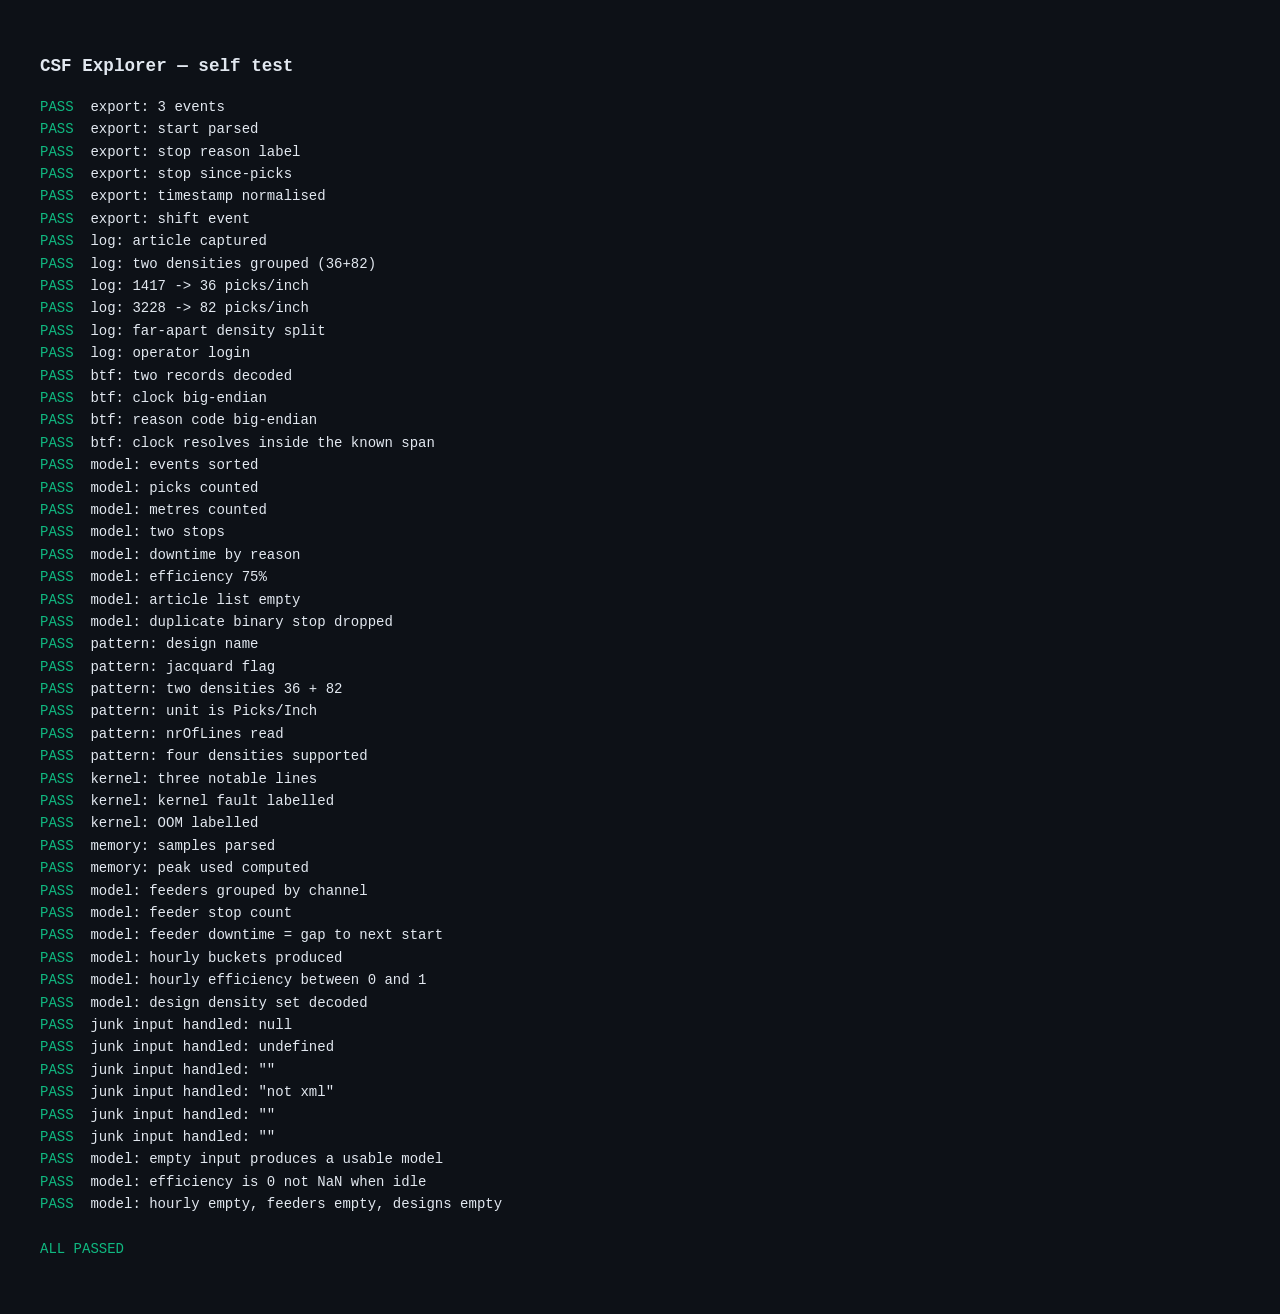
==== selftest.html @ e0f9230a "Updates" ====
<!DOCTYPE html>
<html lang="en" data-theme="dark">
<head>
<meta charset="UTF-8">
<title>CSF Explorer — self test</title>
<style>
  body { background: #0d1117; color: #e2e8f0; font: 14px/1.6 ui-monospace, monospace; padding: 2rem; }
  .pass { color: #10b981; } .fail { color: #ef4444; } h1 { font-size: 1.1rem; margin-bottom: 1rem; }
</style>
</head>
<body>
<h1>CSF Explorer — self test</h1>
<pre id="out"></pre>

<script src="js/decode.js"></script>
<script src="js/model.js"></script>
<script>
const out = document.getElementById('out');
let failed = 0;
function check(name, cond, got) {
  const ok = !!cond;
  if (!ok) failed++;
  out.innerHTML += `<span class="${ok ? 'pass' : 'fail'}">${ok ? 'PASS' : 'FAIL'}</span>  ${name}` +
    (ok ? '' : `  → got: ${got}`) + '\n';
}

// ── export XML ──
const xml = `<production>
<data date="2026/09/29" time="05:13:24" serial="453844" shift="B" absolute_picks="176498478" absolute_length="49822.73" type="start" subtype1="start"/>
<data date="2026/09/29" time="05:13:37" serial="453844" shift="B" absolute_picks="176498565" absolute_length="49822.74" type="stop" subtype1="filling" subtype2="FD left gripper" channel="8" mssg_nr="60918" picks="87"/>
<data date="2026/09/29" time="08:00:00" serial="453844" shift="A" absolute_picks="176528038" absolute_length="49829.53" type="shift" subtype1="A"/>
</production>`;
const ev = [];
Decode.exportXml(xml, ev);
check('export: 3 events', ev.length === 3, ev.length);
check('export: start parsed', ev[0].kind === 'start' && ev[0].picks === 176498478, JSON.stringify(ev[0]));
check('export: stop reason label', ev[1].label === 'FD left gripper' && ev[1].mssg === 60918, JSON.stringify(ev[1]));
check('export: stop since-picks', ev[1].sincePicks === 87, ev[1].sincePicks);
check('export: timestamp normalised', ev[0].t === '2026-09-29T05:13:24', ev[0].t);
check('export: shift event', ev[2].kind === 'shift' && ev[2].title === 'A', JSON.stringify(ev[2]));

// ── text log: operator, article, pick variation grouping ──
const L = 'D;1;info;';
const log = [
  L + '2026-09-29T05:00:00.000;StyleFile.ActivateNewProdMonArticle.execute;Starting new production monitoring article: NS-1400-36-82.EP',
  L + '2026-09-29T05:00:10.000;Communication.RC90Poller.Poller.onModifyRequest;1: Request to change VGS_ID_PICK_DENSITY_PER_METER - 0 - 0 of type float to 1417.3228759765625',
  L + '2026-09-29T05:00:20.000;Communication.RC90Poller.Poller.onModifyRequest;1: Request to change VGS_ID_PICK_DENSITY_PER_METER - 0 - 0 of type float to 3228.346435546875',
  L + '2026-09-29T06:00:00.000;Communication.RC90Poller.Poller.onModifyRequest;1: Request to change VGS_ID_PICK_DENSITY_PER_METER - 0 - 0 of type float to 1968.50390625',
  L + '2026-09-29T07:00:00.000;Auth.onLogin;Logged in with session key: {abc-123}, userId: 42',
].join('\n');
const ev2 = [];
Decode.textLog(log, ev2, 'test');
const pick = ev2.filter(e => e.kind === 'pick');
check('log: article captured', ev2.some(e => e.kind === 'articleLog' && e.detail === 'NS-1400-36-82.EP'), JSON.stringify(ev2));
check('log: two densities grouped (36+82)', pick.length === 2 && pick[0].values.length === 2, JSON.stringify(pick));
check('log: 1417 -> 36 picks/inch', Math.round(pick[0].values[0] / 39.37) === 36, pick[0].values[0]);
check('log: 3228 -> 82 picks/inch', Math.round(pick[0].values[1] / 39.37) === 82, pick[0].values[1]);
check('log: far-apart density split', pick[1].values.length === 1, JSON.stringify(pick[1]));
check('log: operator login', ev2.some(e => e.kind === 'operator' && e.title === 'Operator Logged In'), '');

// ── btf: framing + big-endian reason code + clock ──
function record(type, clock, code) {
  const r = new Uint8Array(48);
  r.set([0x03, 0x00, 0x01, type], 0);
  new DataView(r.buffer).setUint32(4, clock);              // big-endian clock
  new DataView(r.buffer).setUint16(38, code);              // big-endian mssg_nr
  return r;
}
const bytes = new Uint8Array(96);
bytes.set(record(0x93, 0x8cd74631, 60918), 0);
bytes.set(record(0x93, 0x8cd74632, 50207), 48);
const raw = Decode.btfStartstopRaw([bytes]);
check('btf: two records decoded', raw.length === 2, JSON.stringify(raw));
check('btf: clock big-endian', raw[0].clock === 0x8cd74631, raw[0].clock && raw[0].clock.toString(16));
check('btf: reason code big-endian', raw[0].code === 60918 && raw[1].code === 50207, JSON.stringify(raw.map(r => r.code)));
const solved = Decode.btfToEvents(raw, Date.parse('2026-09-29T00:00:00Z') / 1000, Date.parse('2026-09-30T00:00:00Z') / 1000);
check('btf: clock resolves inside the known span', solved.events.length === 2, solved.events.length);

// ── model: efficiency, picks, downtime by reason ──
const m = Model.build([
  { t: '2026-09-29T08:00:00', kind: 'shift', title: 'A', src: 'export' },
  { t: '2026-09-29T08:00:00', kind: 'start', picks: 1000, length: 100, src: 'export' },
  { t: '2026-09-29T09:00:00', kind: 'stop', picks: 2000, length: 120, mssg: 60918, label: 'FD left gripper', src: 'export' },
  { t: '2026-09-29T09:30:00', kind: 'start', picks: 2000, length: 120, src: 'export' },
  { t: '2026-09-29T10:00:00', kind: 'stop', picks: 2600, length: 150, mssg: 50207, label: 'Manual stop', src: 'export' },
]);
check('model: events sorted', m.events.length === 5, m.events.length);
check('model: picks counted', m.picks === 1600, m.picks);
check('model: metres counted', m.metres === 50, m.metres);
check('model: two stops', m.stopCount === 2, m.stopCount);
check('model: downtime by reason', m.byReason.length === 2 && m.byReason[0].sec === 1800, JSON.stringify(m.byReason));
check('model: efficiency 75%', Math.abs(m.efficiency - 0.75) < 1e-9, m.efficiency);
check('model: article list empty', m.articles.length === 0, m.articles.length);

// ── model: binary stops duplicated by the export are dropped ──
const dup = Model.build([
  { t: '2026-09-29T08:00:00', kind: 'start', picks: 0, length: 0, src: 'export' },
  { t: '2026-09-29T08:10:00', kind: 'stop', picks: 100, length: 10, mssg: 50967, label: 'Bobbin', src: 'export' },
  { t: '2026-09-29T08:10:02', kind: 'stop', picks: 0, length: 0, mssg: 50967, label: 'Bobbin', src: 'btf' },
]);
check('model: duplicate binary stop dropped', dup.stopCount === 1, dup.stopCount);

// ── pattern records: the Jacquard design index tables ──
const patternXml = `<?xml version="1.0"?><machine><style><design name="Navsutra mc 9">
 <config><jacquard>TRUE</jacquard><patternCount>2</patternCount><patternList>Color,PickDensity</patternList>
 <selections><selection>0,1</selection></selections></config>
 <patterns><pattern type="Color"><attribs><source>External</source></attribs></pattern>
 <pattern type="PickDensity"><attribs><source>External</source></attribs></pattern></patterns>
 <indexTables><table type="Color"><nrOfLines>2</nrOfLines><data>1,0</data></table>
 <table type="PickDensity"><nrOfLines>2</nrOfLines><data>36.00,82.00</data>
 <attribs><indexUnit>Picks/Inch</indexUnit></attribs></table></indexTables></design></style></machine>`;
const design = Decode.patternDesign(new TextEncoder().encode(patternXml));
check('pattern: design name', design && design.design === 'Navsutra mc 9', design && design.design);
check('pattern: jacquard flag', design && design.jacquard === true, design && design.jacquard);
const pd = design.tables.find(t => t.type === 'PickDensity');
check('pattern: two densities 36 + 82', pd.values.join(',') === '36,82', pd.values);
check('pattern: unit is Picks/Inch', pd.unit === 'Picks/Inch', pd.unit);
check('pattern: nrOfLines read', pd.lines === 2, pd.lines);
const many = Decode.patternDesign(new TextEncoder().encode(patternXml.replace('36.00,82.00', '30.00,36.00,50.00,82.00').replace('<nrOfLines>2</nrOfLines><data>36', '<nrOfLines>4</nrOfLines><data>30')));
const manyPd = many.tables.find(t => t.type === 'PickDensity');
check('pattern: four densities supported', manyPd.values.length === 4, manyPd.values);

// ── kernel log + memory trace ──
const kern = Decode.kernelLog([
  'random noise',
  'Jan  1 10:00:01 host kernel: Oops: 0002 [#1] SMP PTI',
  'Jan  1 10:00:02 host kernel: Out of memory: Killed process 1234',
  'Jan  1 10:00:03 host kernel: thermal throttled',
].join('\n'), 'kernel');
check('kernel: three notable lines', kern.length === 3, kern.length);
check('kernel: kernel fault labelled', kern[0].title === 'Kernel fault', kern[0] && kern[0].title);
check('kernel: OOM labelled', kern[1].title === 'Out of memory', kern[1] && kern[1].title);
const mem = Decode.memoryTrace('Date;Total;Free;Available\n2026-01-01 00:00:00;8000000;2000000;2100000\n2026-01-01 00:01:00;8000000;1900000;1950000\n');
check('memory: samples parsed', mem && mem.samples === 2, mem && mem.samples);
check('memory: peak used computed', mem && Math.abs(mem.maxUsed - 75.625) < 0.01, mem && mem.maxUsed);

// ── model: feeders, hourly buckets, design sets ──
const fed = Model.build([
  { t: '2026-09-29T08:00:00', kind: 'start', picks: 0, length: 0, src: 'export' },
  { t: '2026-09-29T08:05:00', kind: 'stop', picks: 500, length: 10, mssg: 60918, channel: '8', label: 'FD left gripper', sincePicks: 500, src: 'export' },
  { t: '2026-09-29T08:20:00', kind: 'start', picks: 500, length: 10, src: 'export' },
  { t: '2026-09-29T08:25:00', kind: 'stop', picks: 700, length: 14, mssg: 60917, channel: '3', label: 'FD not taken', sincePicks: 200, src: 'export' },
], [{ design: 'Navsutra mc 9', jacquard: true, tables: [{ type: 'PickDensity', unit: 'Picks/Inch', lines: 2, values: [36, 82] }] }]);
check('model: feeders grouped by channel', fed.feeders.length === 2, fed.feeders.length);
check('model: feeder stop count', fed.feeders.find(f => f.channel === '8').stops === 1, JSON.stringify(fed.feeders));
check('model: feeder downtime = gap to next start', Math.round(fed.feeders.find(f => f.channel === '8').sec) === 900, fed.feeders.find(f => f.channel === '8').sec);
check('model: hourly buckets produced', fed.hourly.length === 1, fed.hourly.length);
check('model: hourly efficiency between 0 and 1', fed.hourly[0].efficiency > 0 && fed.hourly[0].efficiency < 1, fed.hourly[0].efficiency);
check('model: design density set decoded', fed.designs.length === 1 && fed.designs[0].densities.join(',') === '36,82', JSON.stringify(fed.designs));

// ── robustness: junk input must never throw ──
for (const junk of [null, undefined, '', 'not xml', '<data/>', '<data type="stop"/>']) {
  let threw = null;
  try {
    const out = [];
    Decode.exportXml(junk, out);
    Decode.textLog(junk, out, 'x');
    Decode.kernelLog(junk, 'x');
    Decode.machineDesc(junk); Decode.terminalDesc(junk); Decode.spareParts(junk); Decode.shiftRegimes(junk);
    Decode.patternDesign(junk ? new TextEncoder().encode(junk) : junk);
    Decode.btfRecords(junk ? new Uint8Array(8) : junk);
  } catch (e) { threw = e.message; }
  check('junk input handled: ' + JSON.stringify(junk), !threw, threw);
}
const empty = Model.build([], []);
check('model: empty input produces a usable model', empty.events.length === 0 && empty.picks === 0 && empty.feeders.length === 0, JSON.stringify(empty.events));
check('model: efficiency is 0 not NaN when idle', empty.efficiency === 0, empty.efficiency);
check('model: hourly empty, feeders empty, designs empty', !empty.hourly.length && !empty.designs.length, '');

out.innerHTML += `\n<span class="${failed ? 'fail' : 'pass'}">${failed ? failed + ' FAILED' : 'ALL PASSED'}</span>\n`;
</script>
</body>
</html>
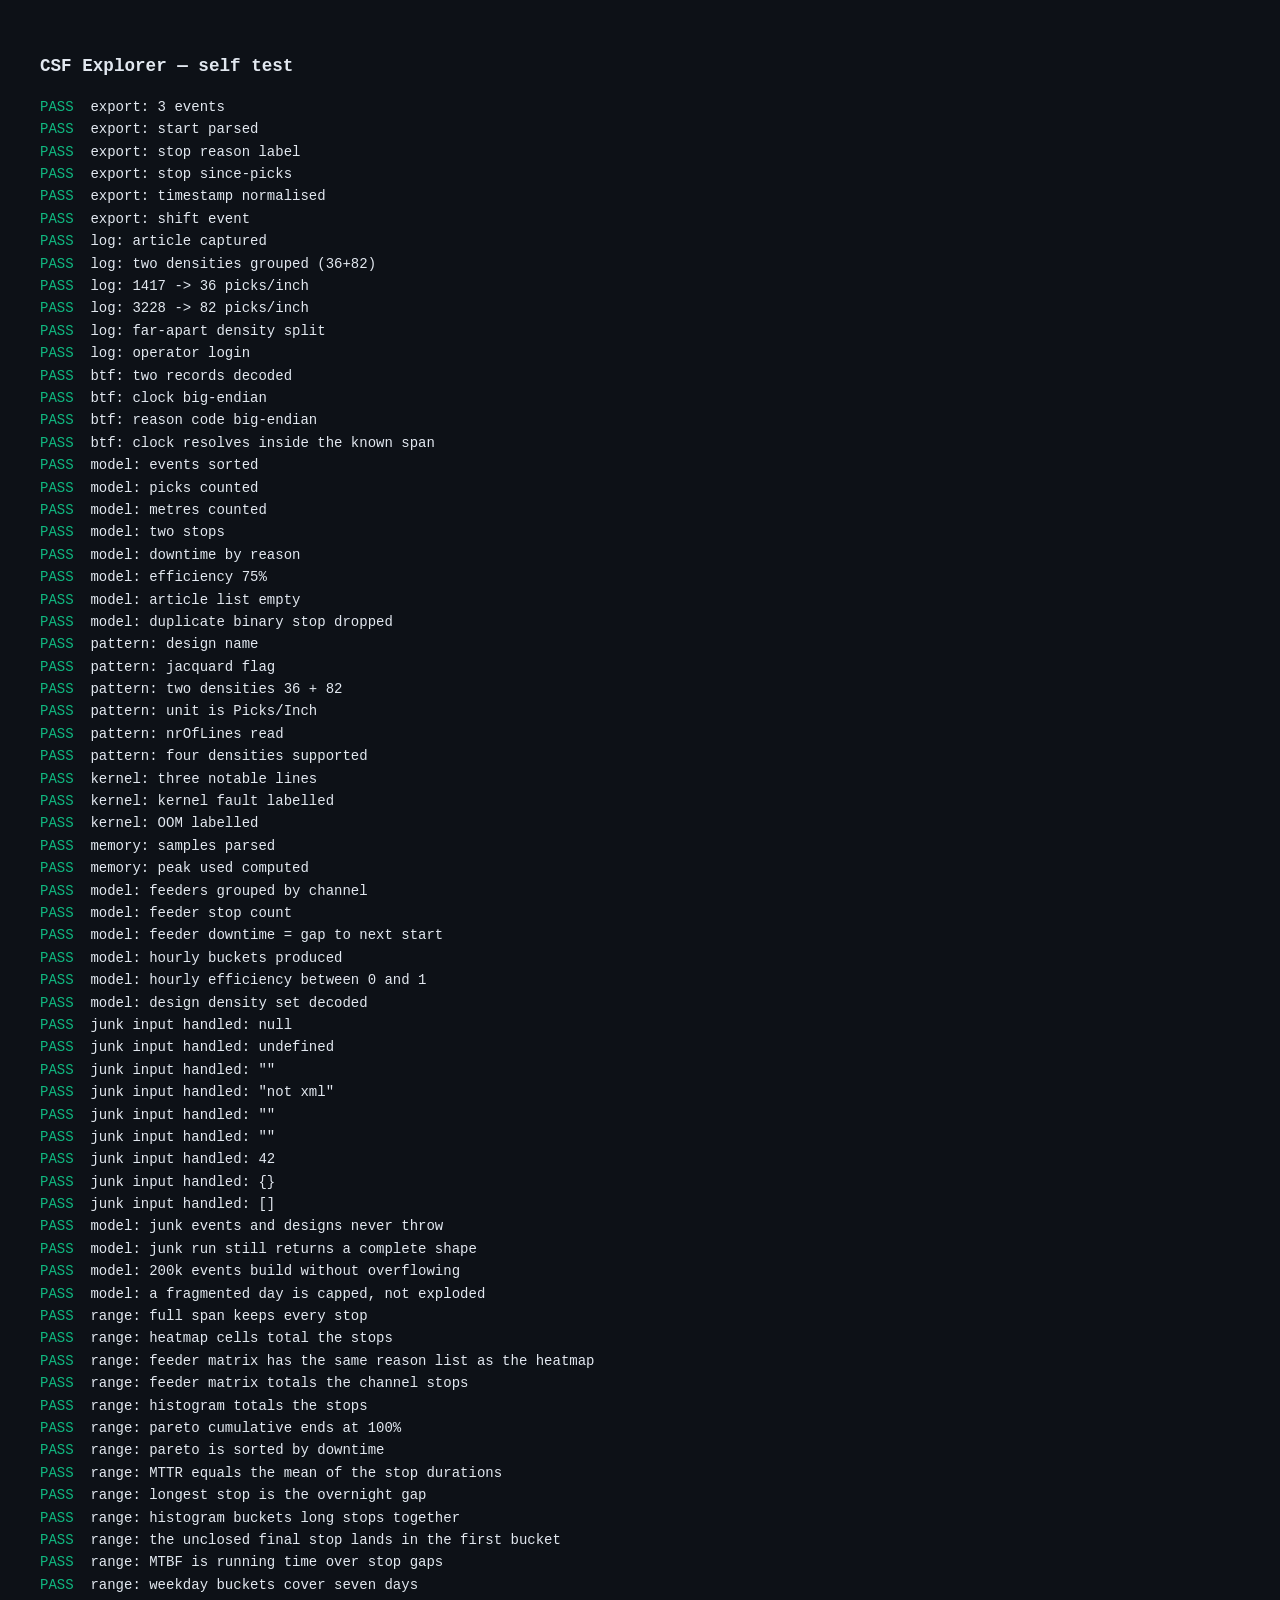
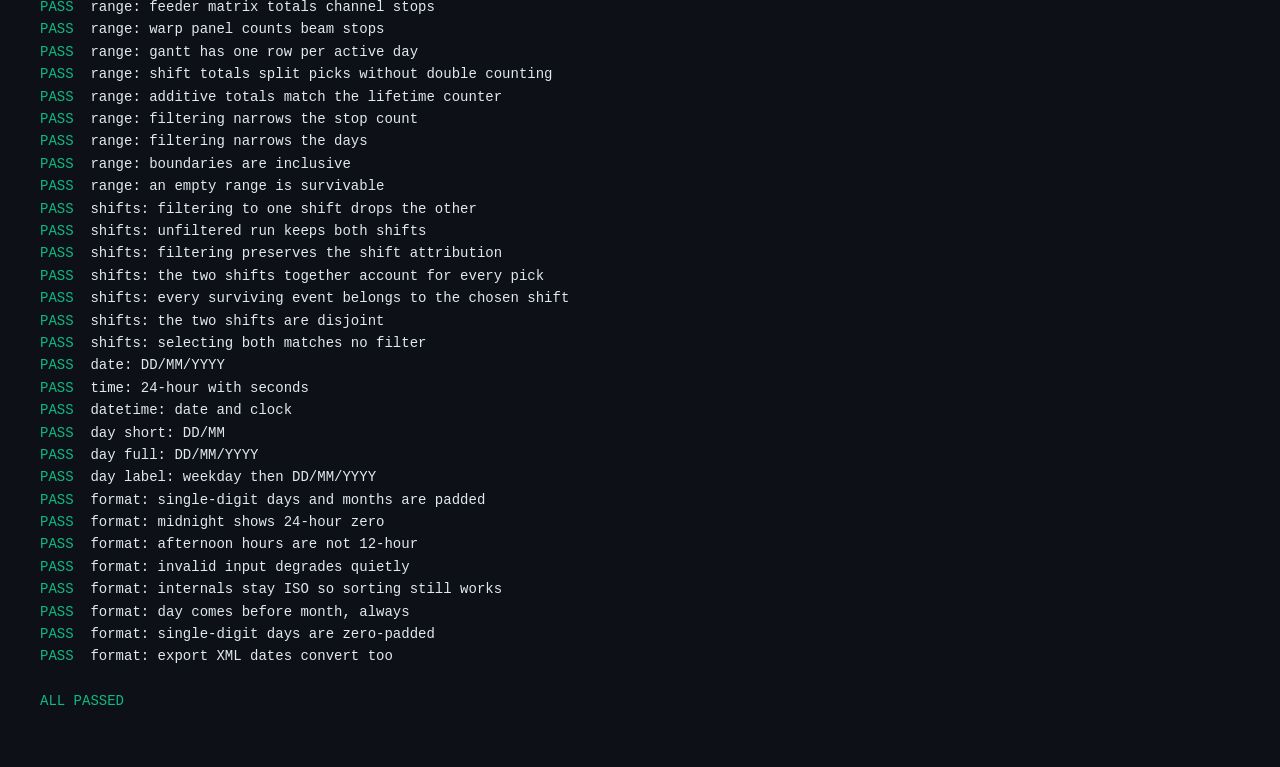
==== commit b1725282: "More Analytics" ====
--- a/selftest.html
+++ b/selftest.html
@@ -148,24 +148,139 @@
 check('model: hourly efficiency between 0 and 1', fed.hourly[0].efficiency > 0 && fed.hourly[0].efficiency < 1, fed.hourly[0].efficiency);
 check('model: design density set decoded', fed.designs.length === 1 && fed.designs[0].densities.join(',') === '36,82', JSON.stringify(fed.designs));
 
-// ── robustness: junk input must never throw ──
-for (const junk of [null, undefined, '', 'not xml', '<data/>', '<data type="stop"/>']) {
+// ── resilience: nothing here may throw, whatever it is handed ──
+for (const junk of [null, undefined, '', 'not xml', '<data/>', '<data type="stop"/>', 42, {}, []]) {
   let threw = null;
   try {
     const out = [];
     Decode.exportXml(junk, out);
     Decode.textLog(junk, out, 'x');
     Decode.kernelLog(junk, 'x');
+    Decode.memoryTrace(junk);
     Decode.machineDesc(junk); Decode.terminalDesc(junk); Decode.spareParts(junk); Decode.shiftRegimes(junk);
-    Decode.patternDesign(junk ? new TextEncoder().encode(junk) : junk);
-    Decode.btfRecords(junk ? new Uint8Array(8) : junk);
+    Decode.manifest(junk);
+    Decode.patternDesign(junk === null || junk === undefined ? junk : new TextEncoder().encode(String(junk)));
+    Decode.btfRecords(ArrayBuffer.isView(junk) ? junk : new Uint8Array(8));
+    Decode.btfStartstopRaw([junk].filter(x => x && x.length));
+    Decode.btfToEvents([], 0, 0);
   } catch (e) { threw = e.message; }
   check('junk input handled: ' + JSON.stringify(junk), !threw, threw);
 }
-const empty = Model.build([], []);
-check('model: empty input produces a usable model', empty.events.length === 0 && empty.picks === 0 && empty.feeders.length === 0, JSON.stringify(empty.events));
-check('model: efficiency is 0 not NaN when idle', empty.efficiency === 0, empty.efficiency);
-check('model: hourly empty, feeders empty, designs empty', !empty.hourly.length && !empty.designs.length, '');
+const junkEvents = [null, undefined, 42, 'x', {}, {t:'not-a-date'}, {t:'2026-09-29T08:00:00'},
+  {t:'2026-09-29T08:00:00', kind:'stop'}, {t:'2026-09-29T08:00:00', kind:'pick', values:null},
+  {t:'2026-09-29T08:00:00', kind:'yarn', channels:null}, {t:'2026-09-29T08:00:00', kind:'article', title:null}];
+let junkThrew = null, junkModel = null;
+try { junkModel = Model.build(junkEvents, [null, {}, {design:'d'}, {design:'d', tables:[null]}], { shifts: ['A'], from: 'x', to: 'y' }); }
+catch (e) { junkThrew = e.message; }
+check('model: junk events and designs never throw', !junkThrew, junkThrew);
+check('model: junk run still returns a complete shape',
+  !!(junkModel && Array.isArray(junkModel.events) && junkModel.byReason && junkModel.feeders &&
+     junkModel.hourly && junkModel.stats && junkModel.shiftTotals && junkModel.gantt && junkModel.designs), '');
+
+// A very large archive must not blow the stack or the clock.
+let bigThrew = null, bigModel = null;
+try {
+  const big = [];
+  for (let i = 0; i < 200000; i++) big.push({ t: `2026-09-29T${String(i % 24).padStart(2,'0')}:${String(i % 60).padStart(2,'0')}:${String(i % 60).padStart(2,'0')}`,
+    kind: i % 2 ? 'stop' : 'start', picks: i, length: i / 10, shift: 'A', src: 'export', mssg: 60918, label: 'X', channel: '8' });
+  bigModel = Model.build(big, []);
+} catch (e) { bigThrew = e.message; }
+check('model: 200k events build without overflowing', !bigThrew && !!(bigModel && bigModel.stopCount > 0), bigThrew);
+check('model: a fragmented day is capped, not exploded',
+  !!(bigModel && bigModel.gantt[0].segs.length <= 400), bigModel && bigModel.gantt[0].segs.length);
+
+// ── range-aware model and the analytics built on it ──
+// A consistent archive: the lifetime counter advances by exactly what each run
+// weaves, so additive totals and counter totals must agree.
+const day = n => `2026-09-${String(n).padStart(2, '0')}`;
+const base = [];
+let cum = 0;
+for (let d = 10; d <= 20; d++) {
+  const a = 10 * d, b = 2 * d;
+  base.push({ t: `${day(d)}T08:00:00`, kind: 'start', picks: cum, length: cum / 100, shift: 'A', src: 'export' });
+  base.push({ t: `${day(d)}T09:00:00`, kind: 'stop', picks: cum + a, length: (cum + a) / 100, shift: 'A', sincePicks: a, mssg: 60918, channel: '8', label: 'FD left gripper', src: 'export' });
+  base.push({ t: `${day(d)}T10:00:00`, kind: 'start', picks: cum + a, length: (cum + a) / 100, shift: 'B', src: 'export' });
+  base.push({ t: `${day(d)}T12:00:00`, kind: 'stop', picks: cum + a + b, length: (cum + a + b) / 100, shift: 'B', sincePicks: b, mssg: 50207, label: 'Manual stop', src: 'export' });
+  cum += a + b;
+}
+const full = Model.build(base, []);
+check('range: full span keeps every stop', full.stopCount === 22, full.stopCount);
+check('range: heatmap cells total the stops', full.hourMatrix.hours.reduce((s, h) => s + h.stops, 0) === full.stopCount,
+  full.hourMatrix.hours.reduce((s, h) => s + h.stops, 0));
+check('range: feeder matrix has the same reason list as the heatmap',
+  full.feederMatrix.reasons.join(',') === full.hourMatrix.reasons.join(','),
+  full.feederMatrix.reasons.join(',') + ' vs ' + full.hourMatrix.reasons.join(','));
+const fmCells = full.feederMatrix.channels.reduce((s, ch) =>
+  s + full.feederMatrix.reasons.reduce((x, r) => x + full.feederMatrix.cell(ch, r), 0), 0);
+check('range: feeder matrix totals the channel stops', fmCells === 11, fmCells);
+check('range: histogram totals the stops', full.histogram.reduce((s, h) => s + h.count, 0) === full.stopCount,
+  full.histogram.reduce((s, h) => s + h.count, 0));
+check('range: pareto cumulative ends at 100%', Math.abs(full.byReason[full.byReason.length - 1].cumulative - 1) < 1e-9,
+  full.byReason[full.byReason.length - 1].cumulative);
+check('range: pareto is sorted by downtime', full.byReason.every((r, i) => i === 0 || full.byReason[i - 1].sec >= r.sec), '');
+check('range: MTTR equals the mean of the stop durations', Math.abs(full.stats.mttr - 34527.272727272727) < 1e-6, full.stats.mttr);
+check('range: longest stop is the overnight gap', Math.abs(full.stats.longestStop.sec - 72000) < 1e-6, full.stats.longestStop.sec);
+check('range: histogram buckets long stops together', full.histogram[5].count === 21, full.histogram[5].count);
+check('range: the unclosed final stop lands in the first bucket', full.histogram[0].count === 1, full.histogram[0].count);
+check('range: MTBF is running time over stop gaps', full.stats.mtbf > 0 && full.stats.mtbr === undefined, full.stats.mtbf);
+check('range: weekday buckets cover seven days', full.weekday.length === 7, full.weekday.length);
+check('range: feeder matrix totals channel stops', full.feeders.reduce((s, f) => s + f.stops, 0) === 11, full.feeders.reduce((s, f) => s + f.stops, 0));
+check('range: warp panel counts beam stops', full.warp.beam === 0 && full.warp.other === 0, JSON.stringify(full.warp));
+check('range: gantt has one row per active day', full.gantt.length === 11, full.gantt.length);
+check('range: shift totals split picks without double counting',
+  full.shiftTotals.reduce((a, s) => a + s.picks, 0) === full.days.reduce((a, d) => a + d.picks, 0),
+  full.shiftTotals.reduce((a, s) => a + s.picks, 0) + ' vs ' + full.days.reduce((a, d) => a + d.picks, 0));
+check('range: additive totals match the lifetime counter', full.picks === full.days.reduce((a, d) => a + d.picks, 0),
+  full.picks + ' vs ' + full.days.reduce((a, d) => a + d.picks, 0));
+
+const part = Model.build(base, [], { from: day(12), to: day(14) });
+check('range: filtering narrows the stop count', part.stopCount === 6, part.stopCount);
+check('range: filtering narrows the days', part.days.length === 3, part.days.length);
+check('range: boundaries are inclusive', part.first.startsWith(day(12)) && part.last.startsWith(day(14)),
+  part.first + ' .. ' + part.last);
+check('range: an empty range is survivable', Model.build(base, [], { from: day(1), to: day(2) }).stopCount === 0, '');
+
+// ── shift filtering ──
+const onlyA = Model.build(base, [], { shifts: ['A'] });
+const onlyB = Model.build(base, [], { shifts: ['B'] });
+check('shifts: filtering to one shift drops the other', onlyA.stopCount === 11 && onlyB.stopCount === 11,
+  onlyA.stopCount + '/' + onlyB.stopCount);
+check('shifts: unfiltered run keeps both shifts', Model.build(base, [], { shifts: [] }).stopCount === 22, '');
+check('shifts: filtering preserves the shift attribution',
+  onlyA.shiftTotals.length === 1 && onlyA.shiftTotals[0].name === 'A' &&
+  onlyA.shiftTotals[0].picks === full.shiftTotals.find(s => s.name === 'A').picks,
+  onlyA.shiftTotals[0] && onlyA.shiftTotals[0].picks + ' vs ' + (full.shiftTotals.find(s => s.name === 'A') || {}).picks);
+check('shifts: the two shifts together account for every pick',
+  full.shiftTotals.reduce((a, s) => a + s.picks, 0) === full.picks,
+  full.shiftTotals.reduce((a, s) => a + s.picks, 0) + ' vs ' + full.picks);
+check('shifts: every surviving event belongs to the chosen shift',
+  onlyA.events.every(e => e.shift === 'A'), '');
+check('shifts: the two shifts are disjoint', onlyA.picks === 0 || onlyB.picks === 0 || onlyA.picks !== onlyB.picks, '');
+const both = Model.build(base, [], { shifts: ['A', 'B'] });
+check('shifts: selecting both matches no filter', both.stopCount === full.stopCount, both.stopCount);
+
+// ── Indian date format: DD/MM/YYYY on a 24-hour clock ──
+const sample = '2026-09-29T16:22:11';
+check('date: DD/MM/YYYY', Decode.fmtDate(sample) === '29/09/2026', Decode.fmtDate(sample));
+check('time: 24-hour with seconds', Decode.fmtTime(sample) === '16:22:11', Decode.fmtTime(sample));
+check('datetime: date and clock', Decode.fmtDateTime(sample) === '29/09/2026 16:22', Decode.fmtDateTime(sample));
+check('day short: DD/MM', Decode.fmtDayShort('2026-01-05') === '05/01', Decode.fmtDayShort('2026-01-05'));
+check('day full: DD/MM/YYYY', Decode.fmtDayFull('2026-01-05') === '05/01/2026', Decode.fmtDayFull('2026-01-05'));
+check('day label: weekday then DD/MM/YYYY', Decode.fmtDayLabel('2026-09-29') === 'Tuesday, 29/09/2026', Decode.fmtDayLabel('2026-09-29'));
+check('format: single-digit days and months are padded', Decode.fmtDate('2026-01-05T00:00:00') === '05/01/2026', Decode.fmtDate('2026-01-05T00:00:00'));
+check('format: midnight shows 24-hour zero', Decode.fmtClock('2026-01-05T00:07:00') === '00:07', Decode.fmtClock('2026-01-05T00:07:00'));
+check('format: afternoon hours are not 12-hour', Decode.fmtClock('2026-01-05T16:07:00') === '16:07', Decode.fmtClock('2026-01-05T16:07:00'));
+check('format: invalid input degrades quietly', Decode.fmtDate('nonsense') === '—' && Decode.fmtDayFull('nonsense') === 'nonsense',
+  Decode.fmtDate('nonsense') + '/' + Decode.fmtDayFull('nonsense'));
+const isoOut = [];
+Decode.exportXml('<data date="2026/09/29" time="16:22:11" absolute_picks="5" type="stop" mssg_nr="50967"/>', isoOut);
+check('format: internals stay ISO so sorting still works', isoOut[0].t === '2026-09-29T16:22:11' && Decode.fmtDateTime(isoOut[0].t) === '29/09/2026 16:22',
+  isoOut[0] && isoOut[0].t);
+// A DD/MM string must never be mistaken for a US M/D/Y reading of the same digits.
+check('format: day comes before month, always', Decode.fmtDate('2026-09-29') === '29/09/2026' && Decode.fmtDate('2026-03-29') === '29/03/2026',
+  Decode.fmtDate('2026-09-29') + ' / ' + Decode.fmtDate('2026-03-29'));
+check('format: single-digit days are zero-padded', Decode.fmtDate('2026-09-01') === '01/09/2026', Decode.fmtDate('2026-09-01'));
+check('format: export XML dates convert too', Decode.fmtDateTime(isoOut[0].t).slice(0, 10) === '29/09/2026', Decode.fmtDateTime(isoOut[0].t));
 
 out.innerHTML += `\n<span class="${failed ? 'fail' : 'pass'}">${failed ? failed + ' FAILED' : 'ALL PASSED'}</span>\n`;
 </script>
